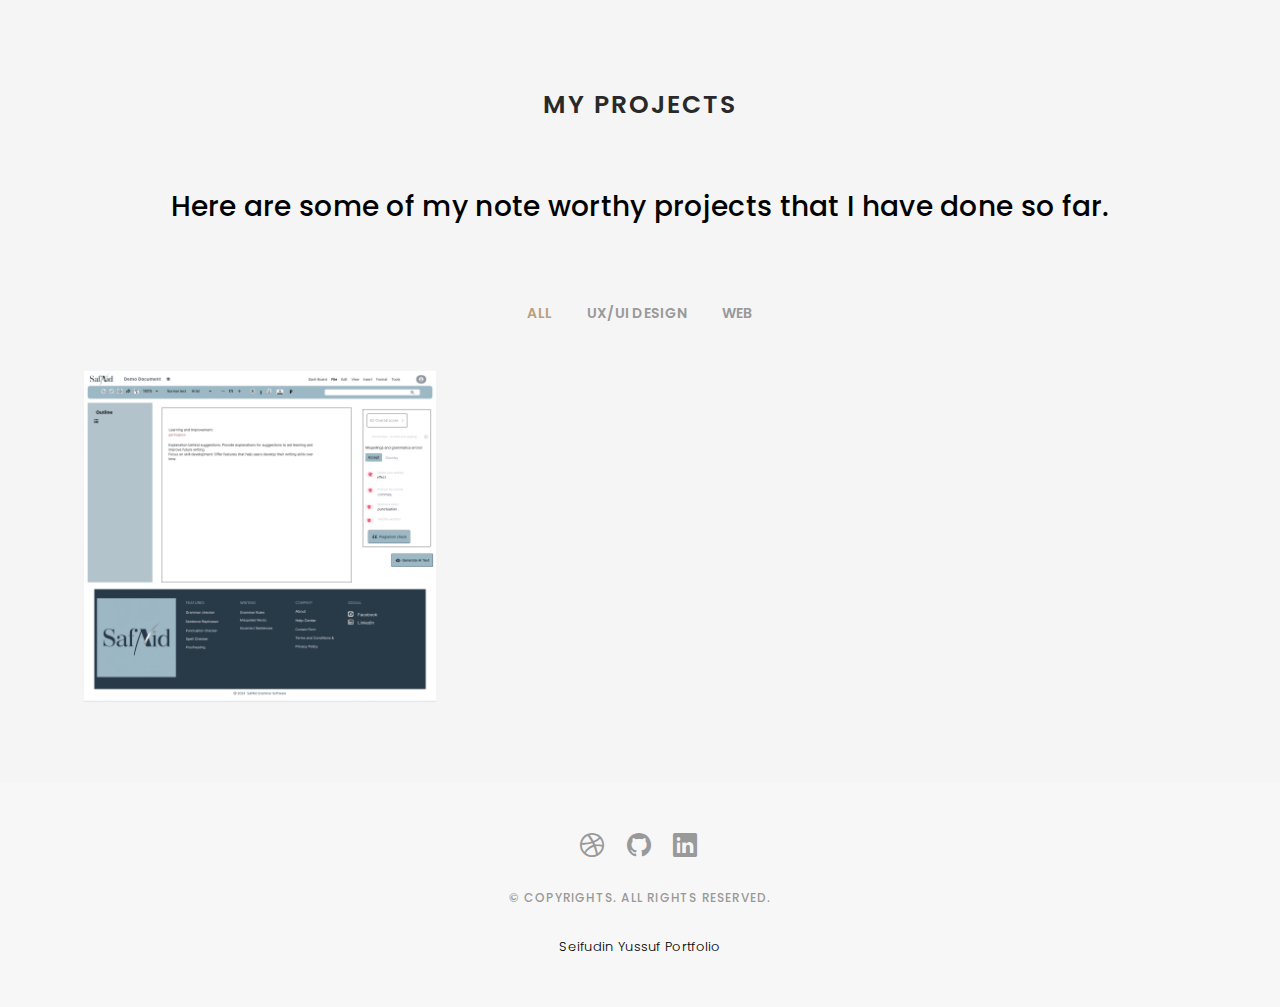
==== portfolio.html @ 1d46afde "New Portfolio" ====
<!DOCTYPE html>
<html lang="en">

<head>
  <meta charset="utf-8">
  <meta content="width=device-width, initial-scale=1.0" name="viewport">

  <title>Portfolio - Index</title>

  <!-- Favicons -->
  <link href="assets/img/logo-Seifudin-Yussuf.jpeg" rel="icon">
  <link href="assets/img/apple-touch-icon.png" rel="apple-touch-icon">

  <!-- Google Fonts -->
  <link href="https://fonts.googleapis.com/css?family=Poppins:300,300i,400,400i,500,500i,600,600i,700,700i|Playfair+Display:400,400i,500,500i,600,600i,700,700i,900,900i" rel="stylesheet">

  <!-- Vendor CSS Files -->
  <link href="assets/vendor/bootstrap/css/bootstrap.min.css" rel="stylesheet">
  <link href="assets/vendor/bootstrap-icons/bootstrap-icons.css" rel="stylesheet">
  <link href="assets/vendor/boxicons/css/boxicons.min.css" rel="stylesheet">
  <link href="assets/vendor/glightbox/css/glightbox.min.css" rel="stylesheet">
  <link href="assets/vendor/swiper/swiper-bundle.min.css" rel="stylesheet">

  <!-- Template Main CSS File -->
  <link href="assets/css/style.css" rel="stylesheet">

</head>

<body>

  <!-- ======= Header ======= -->
  <header id="header" class="fixed-top ">
    <div class="container d-flex align-items-center justify-content-between">

      <!-- Uncomment below if you prefer to use an text logo -->
      <h1 class="logo"><a href="index.html">Seifudin Yussuf Portfolio</a></h1>

      <nav id="navbar" class="navbar">
        <ul>
          <li><a class="nav-link scrollto " href="index.html">Home</a></li>
          <li><a class="nav-link  scrollto" href="#portfolio">Projects</a></li>
        </ul>
        <i class="bi bi-list mobile-nav-toggle"></i>
      </nav><!-- .navbar -->

    </div>
  </header><!-- End Header -->

 <!-- ======= Portfolio Section ======= -->
 <div id="portfolio" class="paddsection">

    <div class="container">
      <div class="section-title text-center">
        <h2>My Projects</h2>
      </div>

      <div class="section-title text-center">
        <h3>Here are some of my note worthy projects that I have done so far.</h3>
      </div>
    </div>

    <div class="container">

      <div class="row">
        <div class="col-lg-12 d-flex justify-content-center">
          <ul id="portfolio-flters">
            <li data-filter="*" class="filter-active">All</li>
            <li data-filter=".filter-card">UX/UI Design</li>
            <li data-filter=".filter-web">Web</li>
          </ul>
        </div>
      </div>

      <div class="row portfolio-container">
        
        <div class="col-lg-4 col-md-6 portfolio-item filter-card">
          <img src="assets/img/portfolio/SafAid/Editor_Page.png" class="img-fluid" alt="">
          <div class="portfolio-info">
            <h4>UX/UI</h4>
            <p>Design</p>
            <a href="assets/img/portfolio/SafAid/SafAid.png" data-gallery="portfolioGallery" class="portfolio-lightbox preview-link" title="SafAid Grammar Software"><i class="bx bx-plus"></i></a>
            <a href="safaid-project-details.html" class="details-link" title="More Details"><i class="bx bx-link"></i></a>
          </div>
        </div>
<!-- 
        <div class="col-lg-4 col-md-6 portfolio-item filter-web">
          <img src="assets/img/portfolio/portfolio-5.jpg" class="img-fluid" alt="">
          <div class="portfolio-info">
            <h4>Web 2</h4>
            <p>Web</p>
            <a href="assets/img/portfolio/portfolio-5.jpg" data-gallery="portfolioGallery" class="portfolio-lightbox preview-link" title="Web 2"><i class="bx bx-plus"></i></a>
            <a href="portfolio-details.html" class="details-link" title="More Details"><i class="bx bx-link"></i></a>
          </div>
        </div> -->

<!-- other projects come here -->
      </div>

    </div>

  </div><!-- End Portfolio Section -->

  <!-- ======= Footer ======= -->
  <div id="footer" class="text-center">
    <div class="container">
      <div class="socials-media text-center">

        <ul class="list-unstyled">
          <li><a href="https://dribbble.com/ys254"><i class="bi bi-dribbble"></i></a></li>
          <li><a href="https://github.com/seif4010?tab=repositories"><i class="bi bi-github"></i></a></li>
          <li><a href="https://ke.linkedin.com/in/seifudin-yussuf"><i class="bi bi-linkedin"></i></a></li>
        </ul>

      </div>

      <p>&copy; Copyrights. All rights reserved.</p>

      <div class="credits">
        <!--
        All the links in the footer should remain intact.
        You can delete the links only if you purchased the pro version.
        Licensing information: https://bootstrapmade.com/license/
        Purchase the pro version with working PHP/AJAX contact form: https://bootstrapmade.com/buy/?theme=Folio
      -->
      Seifudin Yussuf Portfolio
      </div>

    </div>
  </div><!-- End Footer -->

  <a href="#" class="back-to-top d-flex align-items-center justify-content-center"><i class="bi bi-arrow-up-short"></i></a>

  <!-- Vendor JS Files -->
  <script src="assets/vendor/bootstrap/js/bootstrap.bundle.min.js"></script>
  <script src="assets/vendor/glightbox/js/glightbox.min.js"></script>
  <script src="assets/vendor/isotope-layout/isotope.pkgd.min.js"></script>
  <script src="assets/vendor/swiper/swiper-bundle.min.js"></script>
  <script src="assets/vendor/typed.js/typed.umd.js"></script>
  <script src="assets/vendor/php-email-form/validate.js"></script>

  <!-- Template Main JS File -->
  <script src="assets/js/main.js"></script>

</body>

</html>
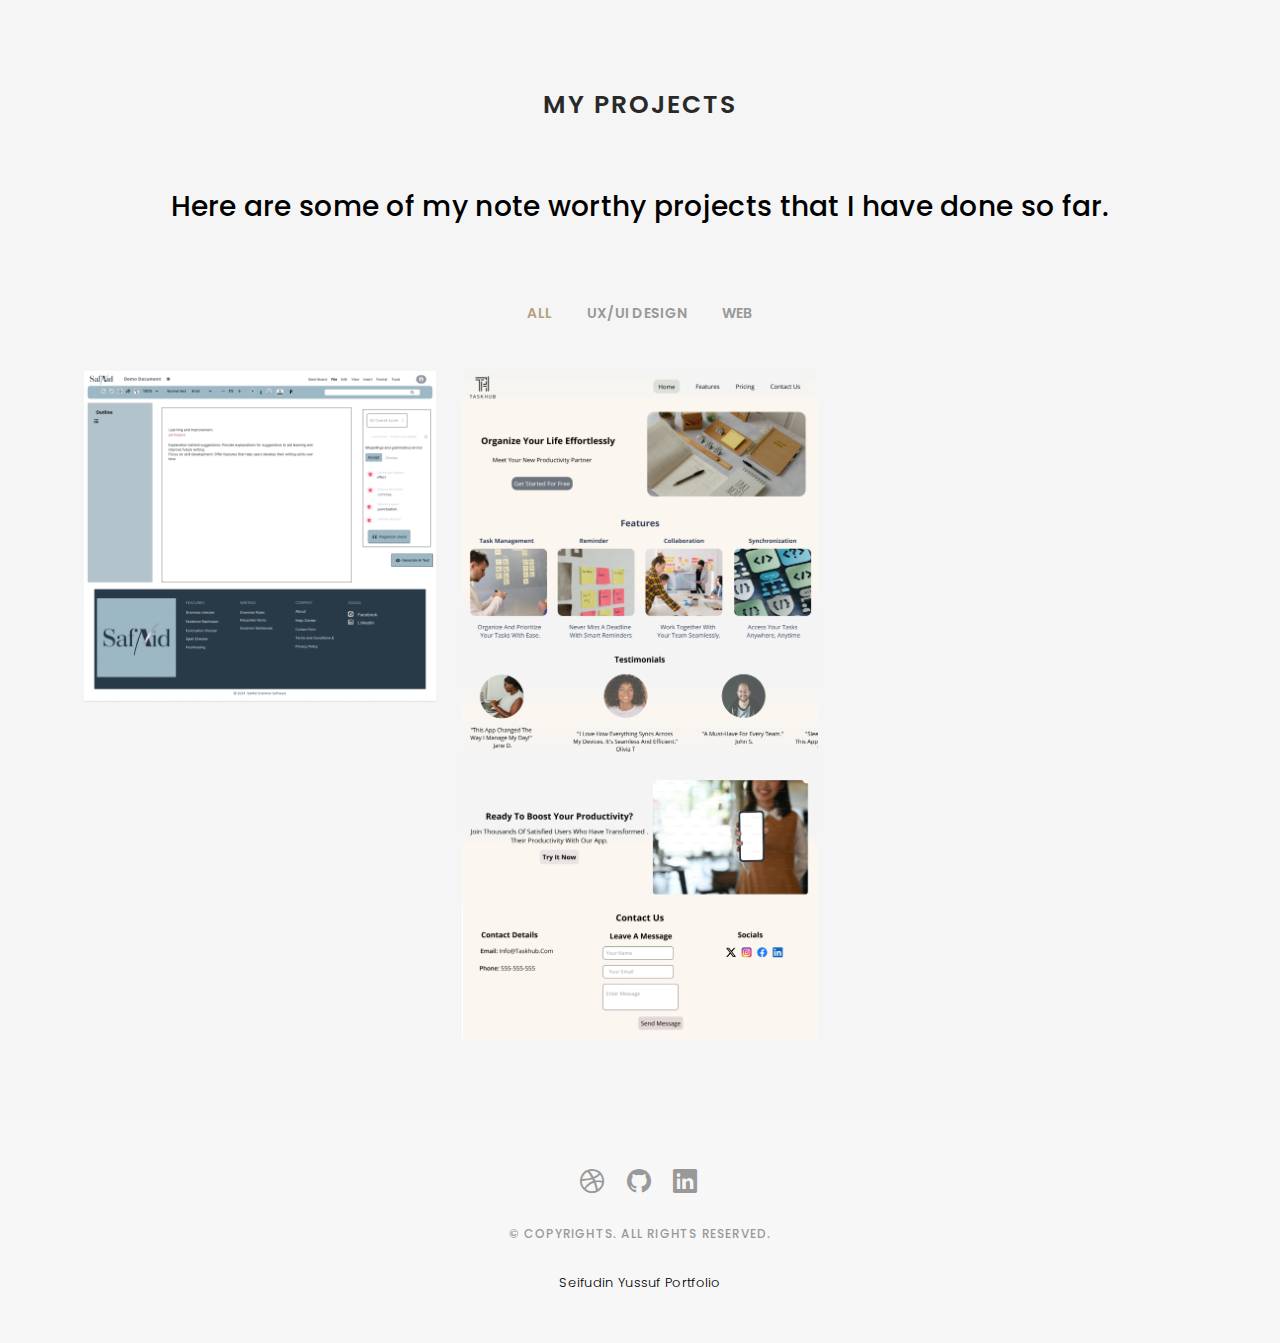
==== commit 6cf6bfcf: "updated portfolio page" ====
--- a/portfolio.html
+++ b/portfolio.html
@@ -79,7 +79,27 @@
             <h4>UX/UI</h4>
             <p>Design</p>
             <a href="assets/img/portfolio/SafAid/SafAid.png" data-gallery="portfolioGallery" class="portfolio-lightbox preview-link" title="SafAid Grammar Software"><i class="bx bx-plus"></i></a>
-            <a href="safaid-project-details.html" class="details-link" title="More Details"><i class="bx bx-link"></i></a>
+            <a href="projects/safaid-project-details.html" class="details-link" title="More Details"><i class="bx bx-link"></i></a>
+          </div>
+        </div>
+
+        <div class="col-lg-4 col-md-6 portfolio-item filter-card">
+          <img src="assets/img/portfolio/To-Do-List/To-Do-Landing-page.png" class="img-fluid" alt="">
+          <div class="portfolio-info">
+            <h4>UX/UI</h4>
+            <p>Design</p>
+            <a href="assets/img/portfolio/To-Do-List/To-Do_Landing-page.png" data-gallery="portfolioGallery" class="portfolio-lightbox preview-link" title="Task Hub Landing Page"><i class="bx bx-plus"></i></a>
+            <a href="projects/to-do-tasks-landing-page.html" class="details-link" title="More Details"><i class="bx bx-link"></i></a>
+          </div>
+        </div>
+
+        <div class="col-lg-4 col-md-6 portfolio-item filter-card">
+          <img src="assets/img/portfolio/coffee-shop/javaJiveLandingPage.png" class="img-fluid" alt="">
+          <div class="portfolio-info">
+            <h4>UX/UI</h4>
+            <p>Design</p>
+            <a href="assets/img/portfolio/To-Do-List/To-Do_Landing-page.png" data-gallery="portfolioGallery" class="portfolio-lightbox preview-link" title="Java Jive Landing Page"><i class="bx bx-plus"></i></a>
+            <a href="projects/CoffeeShop.html" class="details-link" title="More Details"><i class="bx bx-link"></i></a>
           </div>
         </div>
 <!-- 
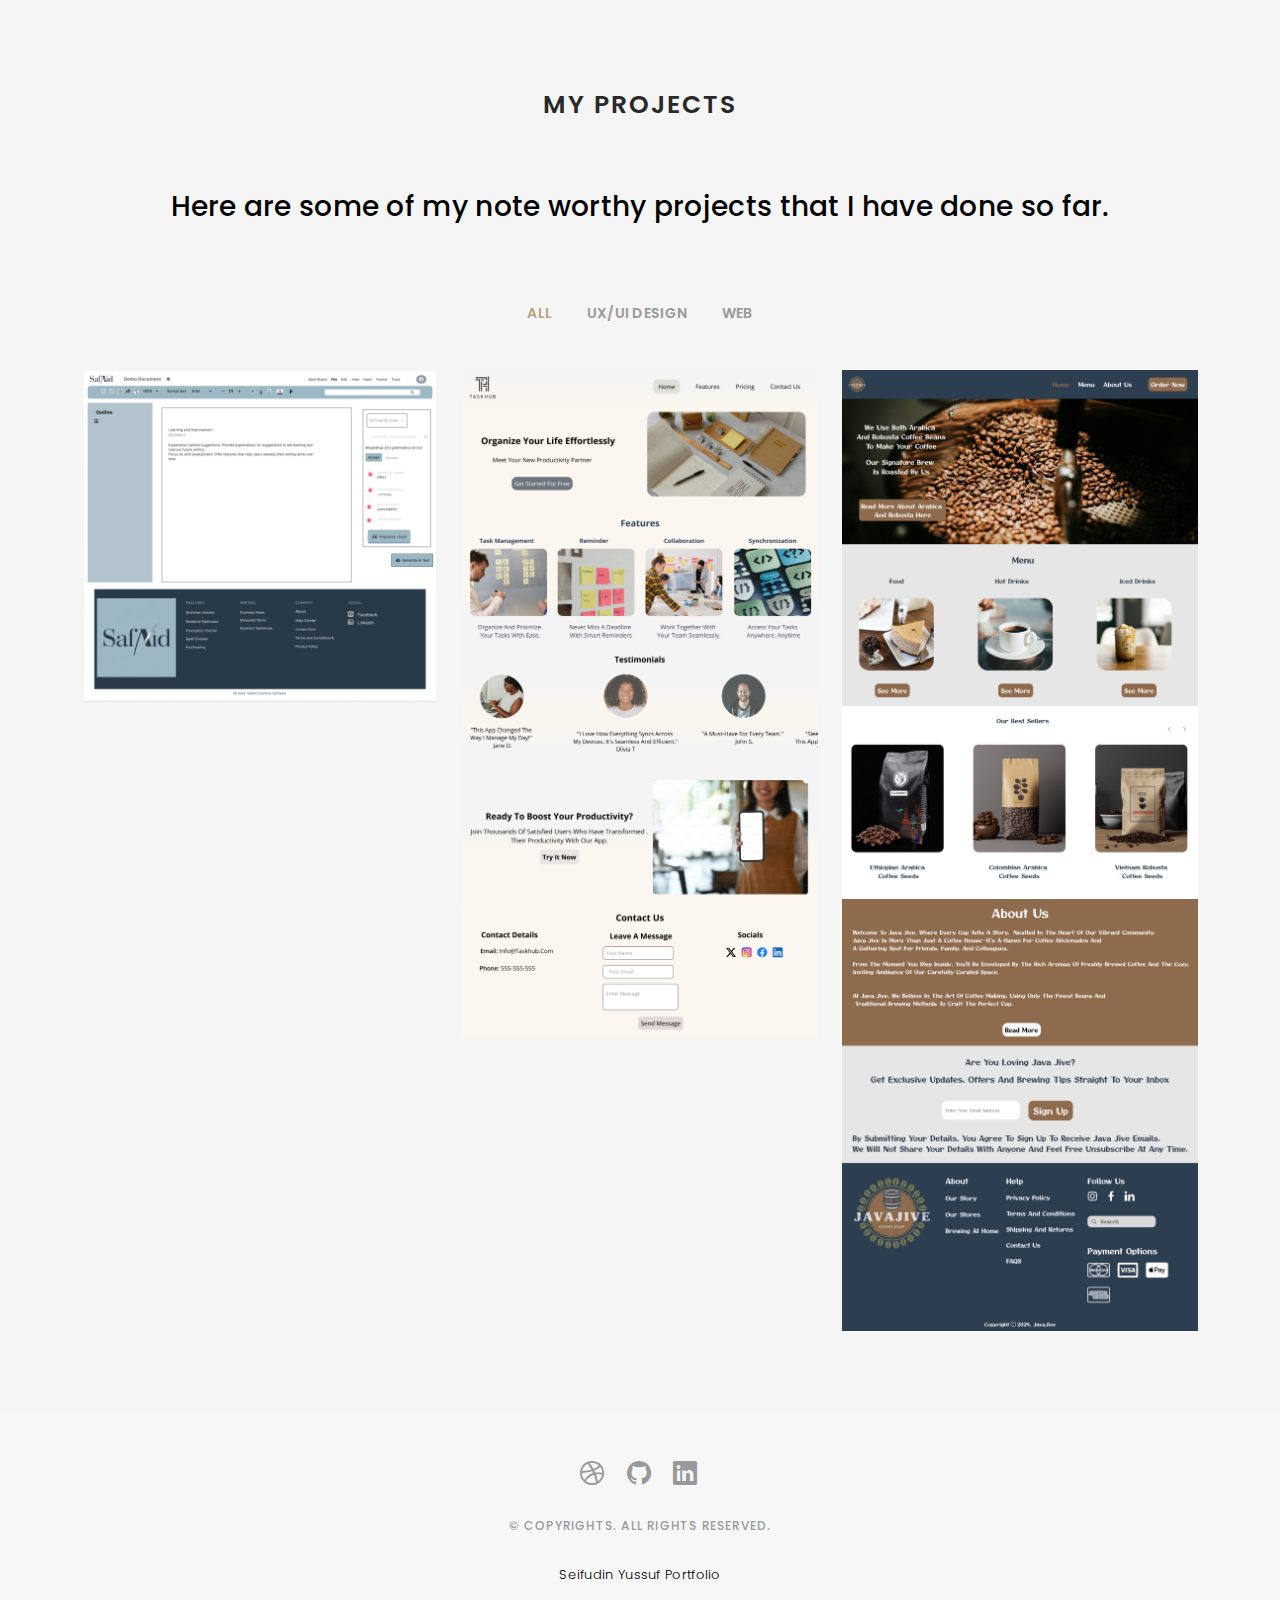
==== commit e57601ab: "updated the images" ====
--- a/portfolio.html
+++ b/portfolio.html
@@ -78,7 +78,7 @@
           <div class="portfolio-info">
             <h4>UX/UI</h4>
             <p>Design</p>
-            <a href="assets/img/portfolio/SafAid/SafAid.png" data-gallery="portfolioGallery" class="portfolio-lightbox preview-link" title="SafAid Grammar Software"><i class="bx bx-plus"></i></a>
+            <a href="assets/img/portfolio/SafAid/HomePage.png" data-gallery="portfolioGallery" class="portfolio-lightbox preview-link" title="SafAid Grammar Software"><i class="bx bx-plus"></i></a>
             <a href="projects/safaid-project-details.html" class="details-link" title="More Details"><i class="bx bx-link"></i></a>
           </div>
         </div>
